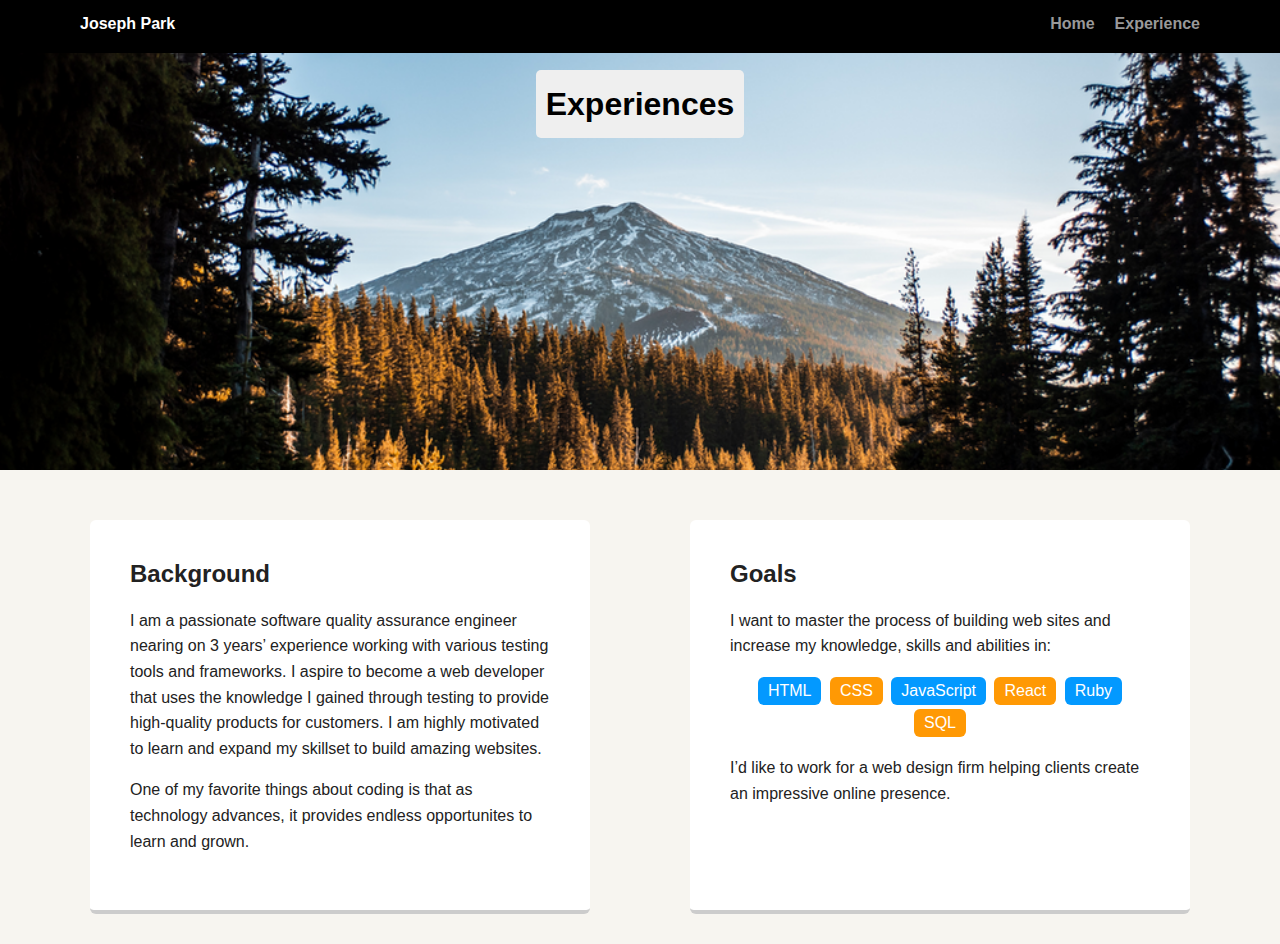
==== portfolio_update_v1/experience.html @ efe031ce "Unit_1_Project" ====
<!DOCTYPE html>
<html lang="en">
<head>
    <meta charset="UTF-8">
    <meta name="viewport" content="width=device-width, initial-scale=1.0">
    <link rel="stylesheet" href="styles.css">
    <title>Experiences</title>
</head>
<body>
    <div class="main-nav">
        <ul class="nav">
          <li class="name">Joseph Park</li>
          <li><a href="index.html">Home</a></li>
          <li><a href="experience.html">Experience</a></li>
        </ul>
    </div>

    <header class="experience">
        <h1 class="tag name">Experiences</h1>
    </header>
  
      <main class="flex">
        <div class="card">
          <h2>Background</h2>
          <p>I am a passionate software quality assurance engineer nearing on 3 years’ experience working with various testing tools and frameworks. I aspire to become a web developer that uses the knowledge I gained through testing to provide high-quality products for customers. I am highly motivated to learn and expand my skillset to build amazing websites.</p>
          <p>One of my favorite things about coding is that as technology advances, it provides endless opportunites to learn and grown.</p>
        </div> 
  
        <div class="card">
          <h2>Goals</h2>
          <p>I want to master the process of building web sites and increase my knowledge, skills and abilities in:</p>
          <ul class="skills">
            <li>HTML</li>
            <li>CSS</li>
            <li>JavaScript</li>
            <li>React</li>
            <li>Ruby</li>
            <li>SQL</li>
          </ul>
          <p>I’d like to work for a web design firm helping clients create an impressive online presence.</p>
        </div> 
  
      </main>

</body>
</html>
---- portfolio_update_v1/styles.css ----
/* Global Layout Set-up */
* { 
  box-sizing: border-box;
}
  
body {
  margin: 0;
  padding: 0;
  text-align: center;
  font-family: 'Roboto', sans-serif;
  color: #222;
  background: #f7f5f0;
}
/* Link Styles */

a {
  text-decoration: none;
  color: #999;
}
a:hover {
  color: #6633ff;
}

/* Section Styles */

.main-nav {
  width: 100%;
  background: black;
  min-height: 30px;
  padding: 10px;
  position: fixed;
  text-align: center;
}
.nav {
  display: flex;
  justify-content: space-around;
  font-weight: 700;
  list-style-type: none;
  margin: 0 auto;
  padding: 0;
}

.nav .name {
    display: block;
    margin-right: auto;
    color: white;
}
.nav li {
  padding: 5px 10px 10px 10px;
}
.nav a {
  transition: all .5s;
}
.nav a:hover {
  color: white
}

header {
  text-align: center;
  background: url('images/background.png') no-repeat center center ;
  background-size: cover;
  overflow: hidden;
  padding-top: 60px;
}
header {
  line-height: 1.5;
}
header .profile-image {
  margin-top: 50px;
  width: 150px;
  height: 150px;
  border-radius: 50%;
  border: 3px solid white;
  transition: all .5s;
}

header .experience {
  text-align: center;
  background-size: cover;
  overflow: hidden;
  padding-top: 60px;
}

header .profile-image:hover {
  transform: scale(1.2) rotate(5deg);
}
.tag {
  background-color: #efefef;
  color: black;
  padding: 10px;
  border-radius: 5px;
  display: table;
  margin: 10px auto;
} 
.location {
  background-color: #222;
  color: yellow;
}
.card {
  margin: 30px;
  padding: 20px 40px 40px;
  max-width: 500px;
  text-align: left;
  background: #fff;
  border-bottom: 4px solid #ccc;
  border-radius: 6px;
  transition: all .5s;
}
.card:hover {
  border-color: #ff99ff;
}

ul.skills {
  padding: 0;
  text-align: center;
}

.skills li {
  border-radius: 6px;
  display: inline-block;
  background: #ff9904;
  color: white;
  padding: 5px 10px;
  margin: 2px;
}

.skills li:nth-child(odd) {
  background: #0399ff;
}

footer {
  width: 100%;
  min-height: 30px;
  padding: 20px 0 40px 20px;
}

footer .copyright {
  top: -8px;
  font-size: .75em;
}

footer ul {
  list-style-type: none;
  margin: 0;
  padding: 0;
}

footer ul li {
  display: inline-block;
}

a.social {
  display: inline-block;
  text-indent: -9999px;
  margin-left: 5px;
  width: 30px;
  height: 30px;
  background-size: 30px 30px;
  opacity: .4;
  transition: all .5s;
}
a.twitter {
  background-image: url(images/twitter.svg);
}
a.linkedin {
  background-image: url(images/linkedin.svg);
}
a.github {
  background-image: url(images/github.svg);
}
a.social:hover {
  opacity: 1;
}
.clearfix {
  clear: both;
}

/* Styles for larger screens */
@media screen and (min-width: 720px) {
  
  .flex {
      display: -ms-flexbox;      /* TWEENER - IE 10 */
      display: flex; 
      max-width: 1200px;
      -ms-flex-pack: distribute;
      justify-content: space-around;
      margin: 0 auto;
  }

  header {
    min-height: 470px;
  }

  .nav {
    max-width: 1200px;
    padding: 0 30px;
  }


  main {
    padding-top: 20px;
  }

  main p {
    line-height: 1.6em;
  }

  footer {
    font-size: 1.3em;
    max-width: 1200px;
    margin: 40px auto;
  }

}
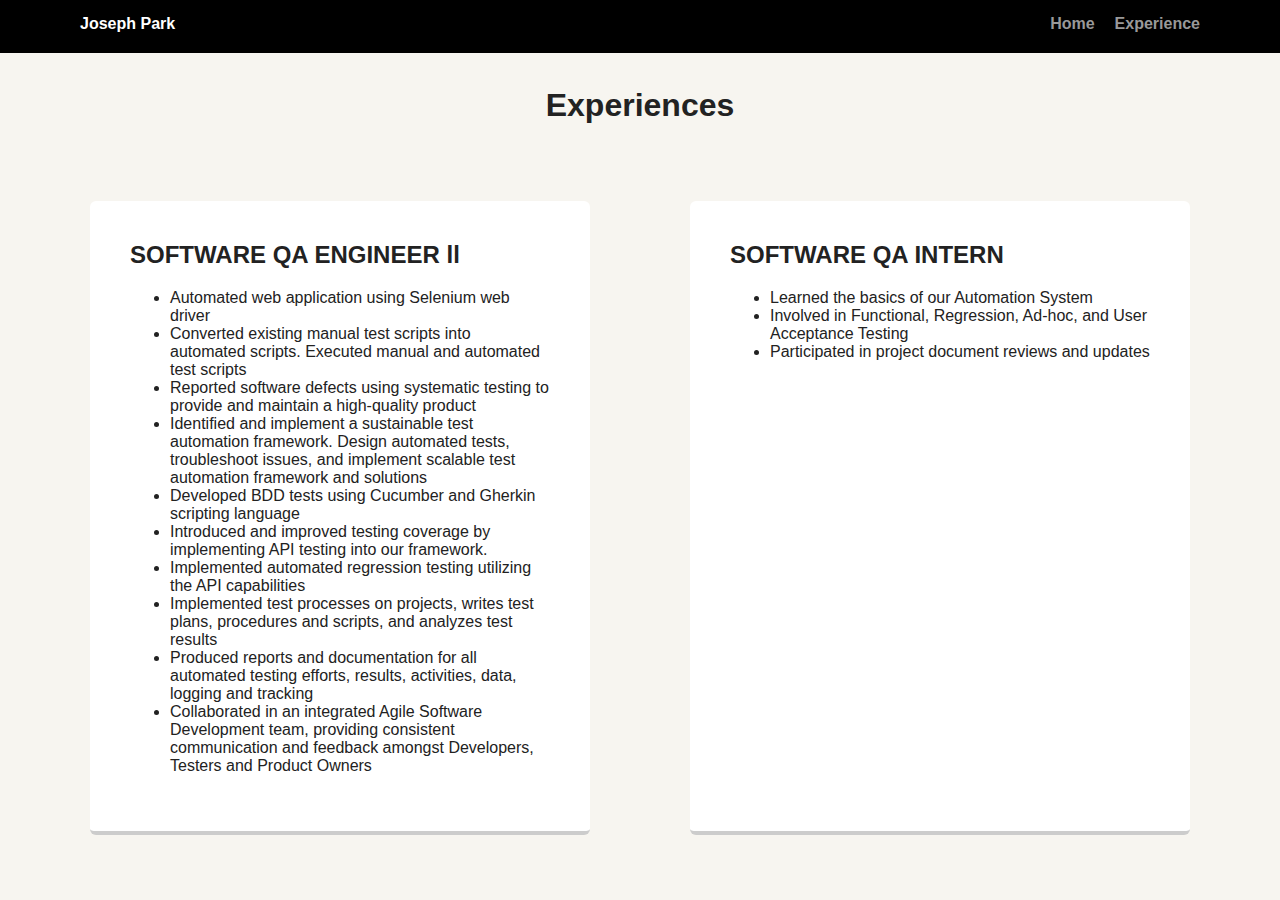
==== commit 7ebd8426: "finish_unit_1_project" ====
--- a/portfolio_update_v1/experience.html
+++ b/portfolio_update_v1/experience.html
@@ -16,28 +16,33 @@
     </div>
 
     <header class="experience">
-        <h1 class="tag name">Experiences</h1>
+        <h1>Experiences</h1>
     </header>
   
       <main class="flex">
         <div class="card">
-          <h2>Background</h2>
-          <p>I am a passionate software quality assurance engineer nearing on 3 years’ experience working with various testing tools and frameworks. I aspire to become a web developer that uses the knowledge I gained through testing to provide high-quality products for customers. I am highly motivated to learn and expand my skillset to build amazing websites.</p>
-          <p>One of my favorite things about coding is that as technology advances, it provides endless opportunites to learn and grown.</p>
+          <h2>SOFTWARE QA ENGINEER ll</h2>
+          <ul>
+              <li>Automated web application using Selenium web driver</li>
+              <li>Converted existing manual test scripts into automated scripts. Executed manual and automated test scripts</li>
+              <li>Reported software defects using systematic testing to provide and maintain a high-quality product</li>
+              <li>Identified and implement a sustainable test automation framework. Design automated tests, troubleshoot issues, and implement scalable test automation framework and solutions</li>
+              <li>Developed BDD tests using Cucumber and Gherkin scripting language</li>
+              <li>Introduced and improved testing coverage by implementing API testing into our framework.</li>
+              <li>Implemented automated regression testing utilizing the API capabilities</li>
+              <li>Implemented test processes on projects, writes test plans, procedures and scripts, and analyzes test results</li>
+              <li>Produced reports and documentation for all automated testing efforts, results, activities, data, logging and tracking</li>
+              <li>Collaborated in an integrated Agile Software Development team, providing consistent communication and feedback amongst Developers, Testers and Product Owners</li>
+          </ul>
         </div> 
   
         <div class="card">
-          <h2>Goals</h2>
-          <p>I want to master the process of building web sites and increase my knowledge, skills and abilities in:</p>
-          <ul class="skills">
-            <li>HTML</li>
-            <li>CSS</li>
-            <li>JavaScript</li>
-            <li>React</li>
-            <li>Ruby</li>
-            <li>SQL</li>
+          <h2>SOFTWARE QA INTERN</h2>
+          <ul>
+            <li>Learned the basics of our Automation System</li>
+            <li>Involved in Functional, Regression, Ad-hoc, and User Acceptance Testing</li>
+            <li>Participated in project document reviews and updates</li>
           </ul>
-          <p>I’d like to work for a web design firm helping clients create an impressive online presence.</p>
         </div> 
   
       </main>
--- a/portfolio_update_v1/styles.css
+++ b/portfolio_update_v1/styles.css
@@ -55,7 +55,13 @@
   color: white
 }
 
-header {
+header.experience {
+  text-align: center;
+  overflow: hidden;
+  padding-top: 60px;
+}
+
+header.index {
   text-align: center;
   background: url('images/background.png') no-repeat center center ;
   background-size: cover;
@@ -72,13 +78,6 @@
   border-radius: 50%;
   border: 3px solid white;
   transition: all .5s;
-}
-
-header .experience {
-  text-align: center;
-  background-size: cover;
-  overflow: hidden;
-  padding-top: 60px;
 }
 
 header .profile-image:hover {
@@ -187,8 +186,12 @@
       margin: 0 auto;
   }
 
-  header {
+  header.index {
     min-height: 470px;
+  }
+
+  header.experience {
+    min-height: 30px;
   }
 
   .nav {
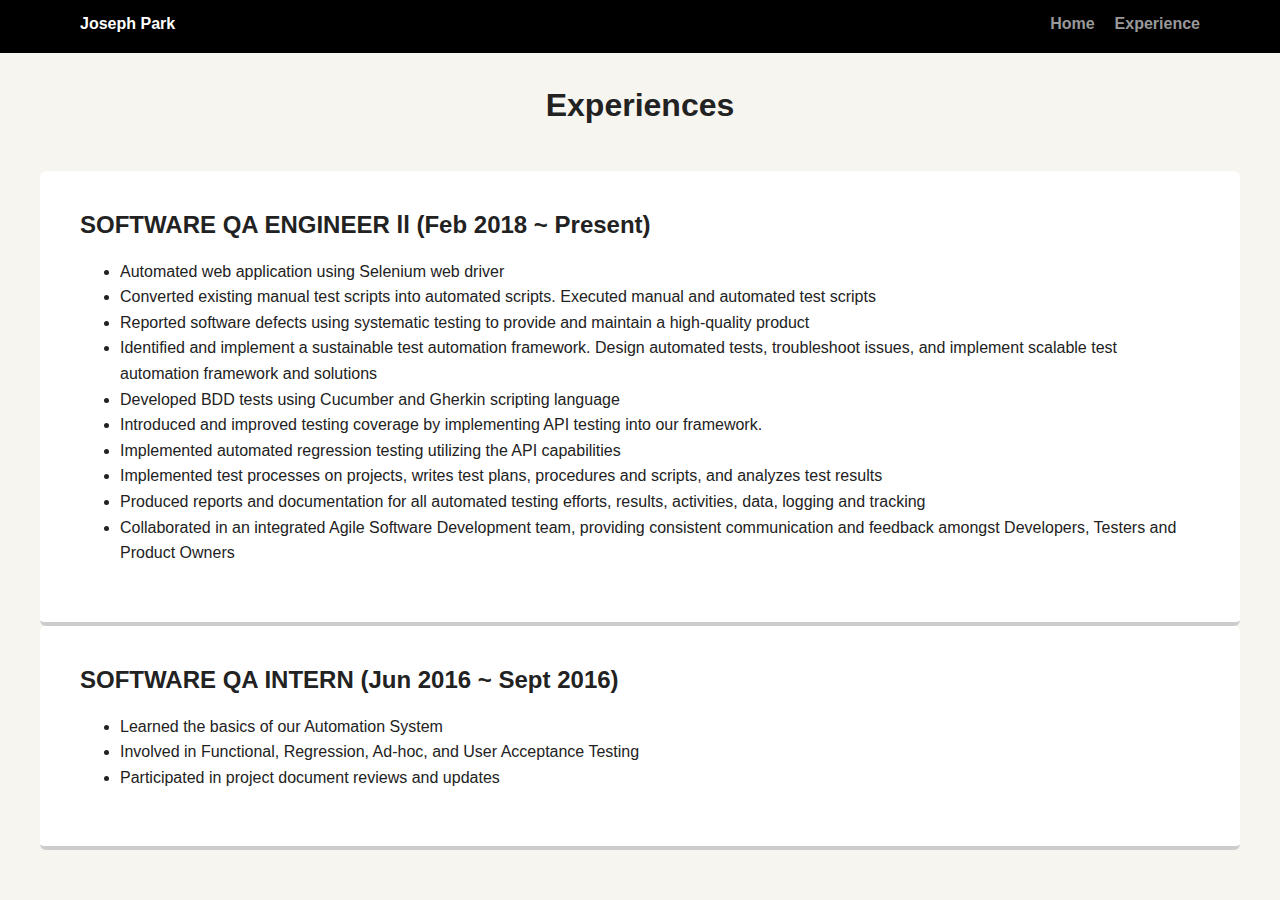
==== commit ac9806e3: "update_unit_1_project" ====
--- a/portfolio_update_v1/experience.html
+++ b/portfolio_update_v1/experience.html
@@ -19,10 +19,10 @@
         <h1>Experiences</h1>
     </header>
   
-      <main class="flex">
-        <div class="card">
-          <h2>SOFTWARE QA ENGINEER ll</h2>
-          <ul>
+      <main>
+        <div class="card-experience">
+          <h2>SOFTWARE QA ENGINEER ll (Feb 2018 ~ Present)</h2>
+          <ul class="experience-list">
               <li>Automated web application using Selenium web driver</li>
               <li>Converted existing manual test scripts into automated scripts. Executed manual and automated test scripts</li>
               <li>Reported software defects using systematic testing to provide and maintain a high-quality product</li>
@@ -36,9 +36,9 @@
           </ul>
         </div> 
   
-        <div class="card">
-          <h2>SOFTWARE QA INTERN</h2>
-          <ul>
+        <div class="card-experience">
+          <h2>SOFTWARE QA INTERN (Jun 2016 ~ Sept 2016)</h2>
+          <ul class="experience-list">
             <li>Learned the basics of our Automation System</li>
             <li>Involved in Functional, Regression, Ad-hoc, and User Acceptance Testing</li>
             <li>Participated in project document reviews and updates</li>
--- a/portfolio_update_v1/styles.css
+++ b/portfolio_update_v1/styles.css
@@ -93,9 +93,20 @@
 } 
 .location {
   background-color: #222;
-  color: yellow;
-}
-.card {
+  color: #76d609;
+}
+
+.card-experience {
+  margin: auto;
+  padding: 20px 40px 40px;
+  max-width: 1200px;
+  text-align: left;
+  background: #fff;
+  border-bottom: 4px solid #ccc;
+  border-radius: 6px;
+}
+
+.card-index {
   margin: 30px;
   padding: 20px 40px 40px;
   max-width: 500px;
@@ -105,13 +116,17 @@
   border-radius: 6px;
   transition: all .5s;
 }
-.card:hover {
+.card-index:hover {
   border-color: #ff99ff;
 }
 
 ul.skills {
   padding: 0;
   text-align: center;
+}
+
+ul.experience-list li {
+  line-height: 1.6em;
 }
 
 .skills li {
